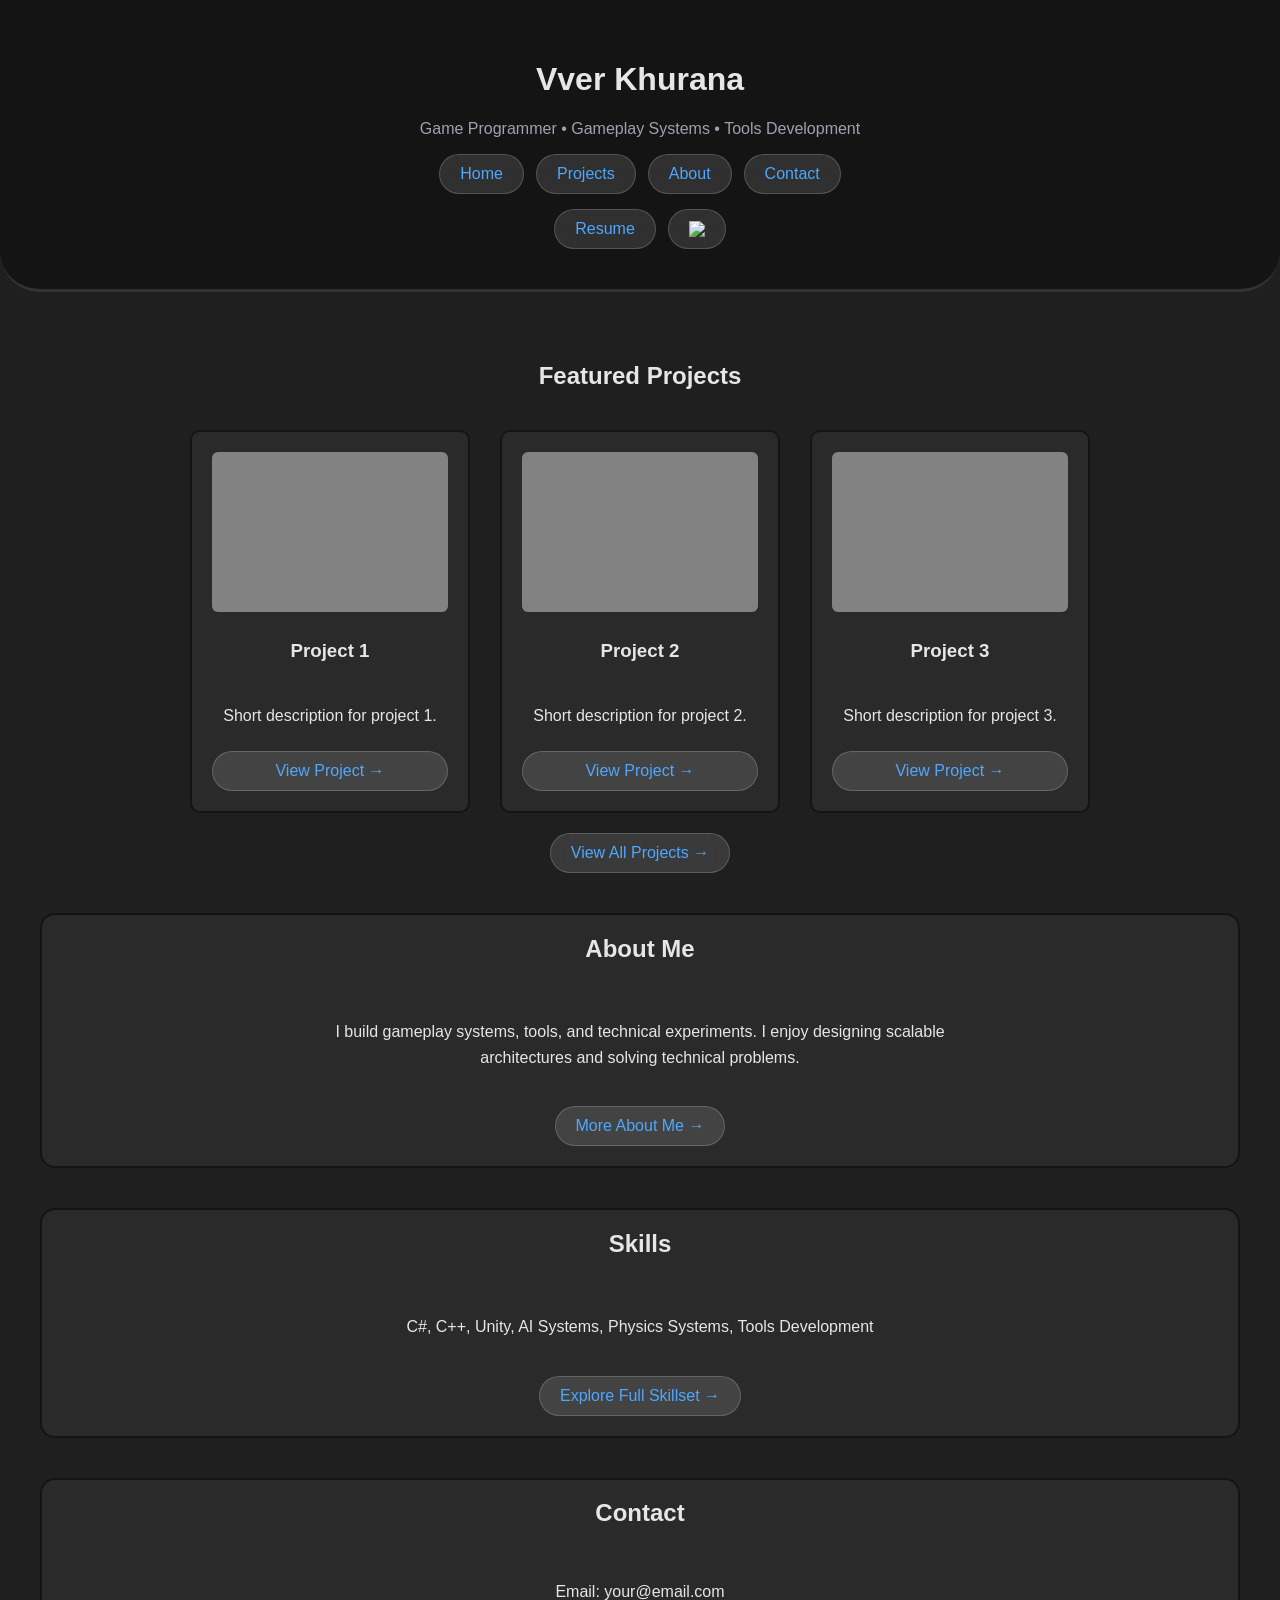
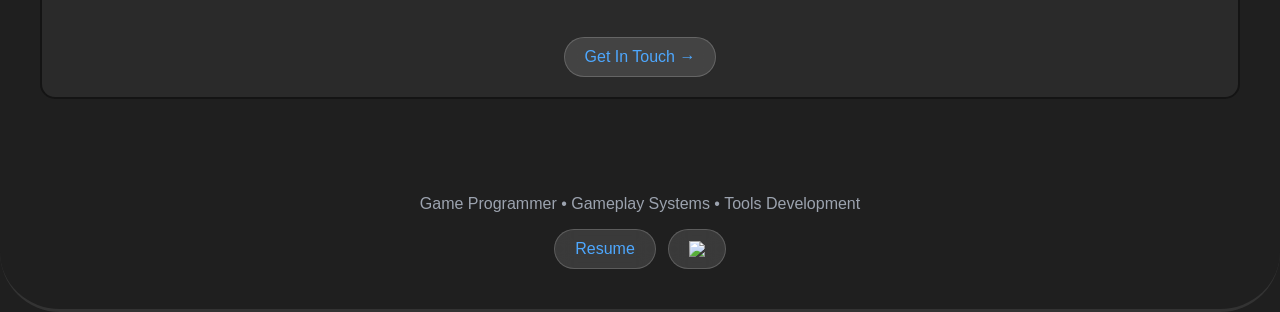
==== index.html @ a316a24e "Merge branch 'main' into codex/locate-entire-repository-content-u6tn3y" ====
<!DOCTYPE html>
<html>
<head>
<meta charset="UTF-8">
<meta name="viewport" content="width=device-width, initial-scale=1.0">
<title>Vver Khurana Portfolio</title>
<link rel="stylesheet" href="style.css">
</head>

<body>

<div id="header"></div>


<main class="container">

<section class="section">

<!-- Featured Projects -->

<h2>Featured Projects</h2>

<div class="project-grid">


<div class="project-card">
<img src="assets/project.png">
<h3>Project 1</h3>
<p>Short description for project 1.</p>
<a class="pill" href="projects/game_programming/combat.html">View Project →</a>
</div>

<div class="project-card">
<img src="assets/project.png">
<h3>Project 2</h3>
<p>Short description for project 2.</p>
<a class="pill" href="projects/game_programming/combat.html">View Project →</a>
</div>

<div class="project-card">
<img src="assets/project.png">
<h3>Project 3</h3>
<p>Short description for project 3.</p>
<a class="pill" href="projects/game_programming/combat.html">View Project →</a>
</div>

</div>

<a class="pill" href="mainPages/projects.html">View All Projects →</a>

</section>

<!-- About Me -->

<section class="rsection">

<h2>About Me</h2>

<p class="center-text">
I build gameplay systems, tools, and technical experiments.
I enjoy designing scalable architectures and solving technical problems.
</p>

<a class="pill" href="mainPages/about.html">More About Me →</a>

</section>

<!-- Skills -->

<section class="rsection">

<h2>Skills</h2>

<p class="center-text">
C#, C++, Unity, AI Systems, Physics Systems, Tools Development
</p>

<a class="pill" href="mainPages/skills.html">Explore Full Skillset →</a>

</section>

<!-- Contact -->

<section class="rsection">

<h2>Contact</h2>

<p>Email: your@email.com</p>

<a class="pill" href="mainPages/contact.html">Get In Touch →</a>

</section>

</main>

<div id="footer"></div>

<script src="js/nav.js"></script>
<script src="js/loader.js"></script>

</body>
</html>
---- style.css ----
:root{

--accent-color:#4ea8ff;

/* glass translucency */
--pill-alpha:0.12;
--pill-alpha-hover:0.22;

/* GRID SETTINGS */
--max-project-columns:3;
--card-width:280px;

}

body{
font-family:Arial;
margin:0;
background:#1f1f1f;
color:#e6e6e6;
}

.container{
max-width:1200px;
margin:0 auto;
padding:40px 10px;
text-align:center;
}

.header{
background:#141414;
padding:0px 0;
border-bottom:3px solid #333;
border-bottom-left-radius: 40px;
border-bottom-right-radius: 40px;
}

.footer{
background:#1f1f1f;
border-bottom:3px solid #333;
border-bottom-left-radius: 60px;
border-bottom-right-radius: 60px;
}

.tagline{
color:#9ca3af;
}

.nav{
display:flex;
gap:12px;
justify-content:center;
flex-wrap:wrap;
margin-top:15px;
}

.section{
margin-top:10px;
display:flex;
flex-direction:column;
align-items:center;
gap:20px;
}

.rsection{
margin-top:40px;
background: #2a2a2a;
display:flex;
flex-direction:column;
align-items:center;
border-radius: 15px;
gap:20px;
padding-bottom: 20px;
border-color: #141414;
border:2.5px solid #141414;
padding-left: 20px;
padding-right: 20px;
}

.center-text{
max-width:650px;
line-height:1.6;
}

/* PROJECT GRID */

.project-grid{

display:grid;

/* fixed card width prevents stretching */
grid-template-columns:repeat(auto-fit, var(--card-width));

gap:30px;

justify-content:center;

/* enforce max column count */
max-width:calc(var(--max-project-columns) * var(--card-width) + (var(--max-project-columns) - 1) * 30px);

width:100%;

}

/* project cards */

.project-card{
background:#2a2a2a;
padding:20px;
border-radius:10px;
border:2.5px solid #141414;
display:flex;
flex-direction:column;
gap:10px;
width:var(--card-width);
box-sizing:border-box;
}

.project-card img{
width:100%;
height:160px;
object-fit:cover;
border-radius:6px;
}

.project-page-img{
max-width:700px;
width:100%;
margin:20px auto;
display:block;
border-radius:6px;
}

/* pill buttons */

.pill{
display:inline-flex;
align-items:center;
justify-content:center;
padding:10px 20px;
border-radius:999px;
background:rgba(255,255,255,var(--pill-alpha));
border:1px solid rgba(255,255,255,0.18);
color:var(--accent-color);
text-decoration:none;
font-weight:500;
backdrop-filter:blur(10px);
transition:0.2s;
}

.pill:hover{
background:rgba(255,255,255,var(--pill-alpha-hover));
transform:translateY(-1px);
}

.back-btn{
cursor: pointer;
position:fixed;
top:20px;
left:20px;
}

.icon{
    max-width: 20px;
    height: auto;
}
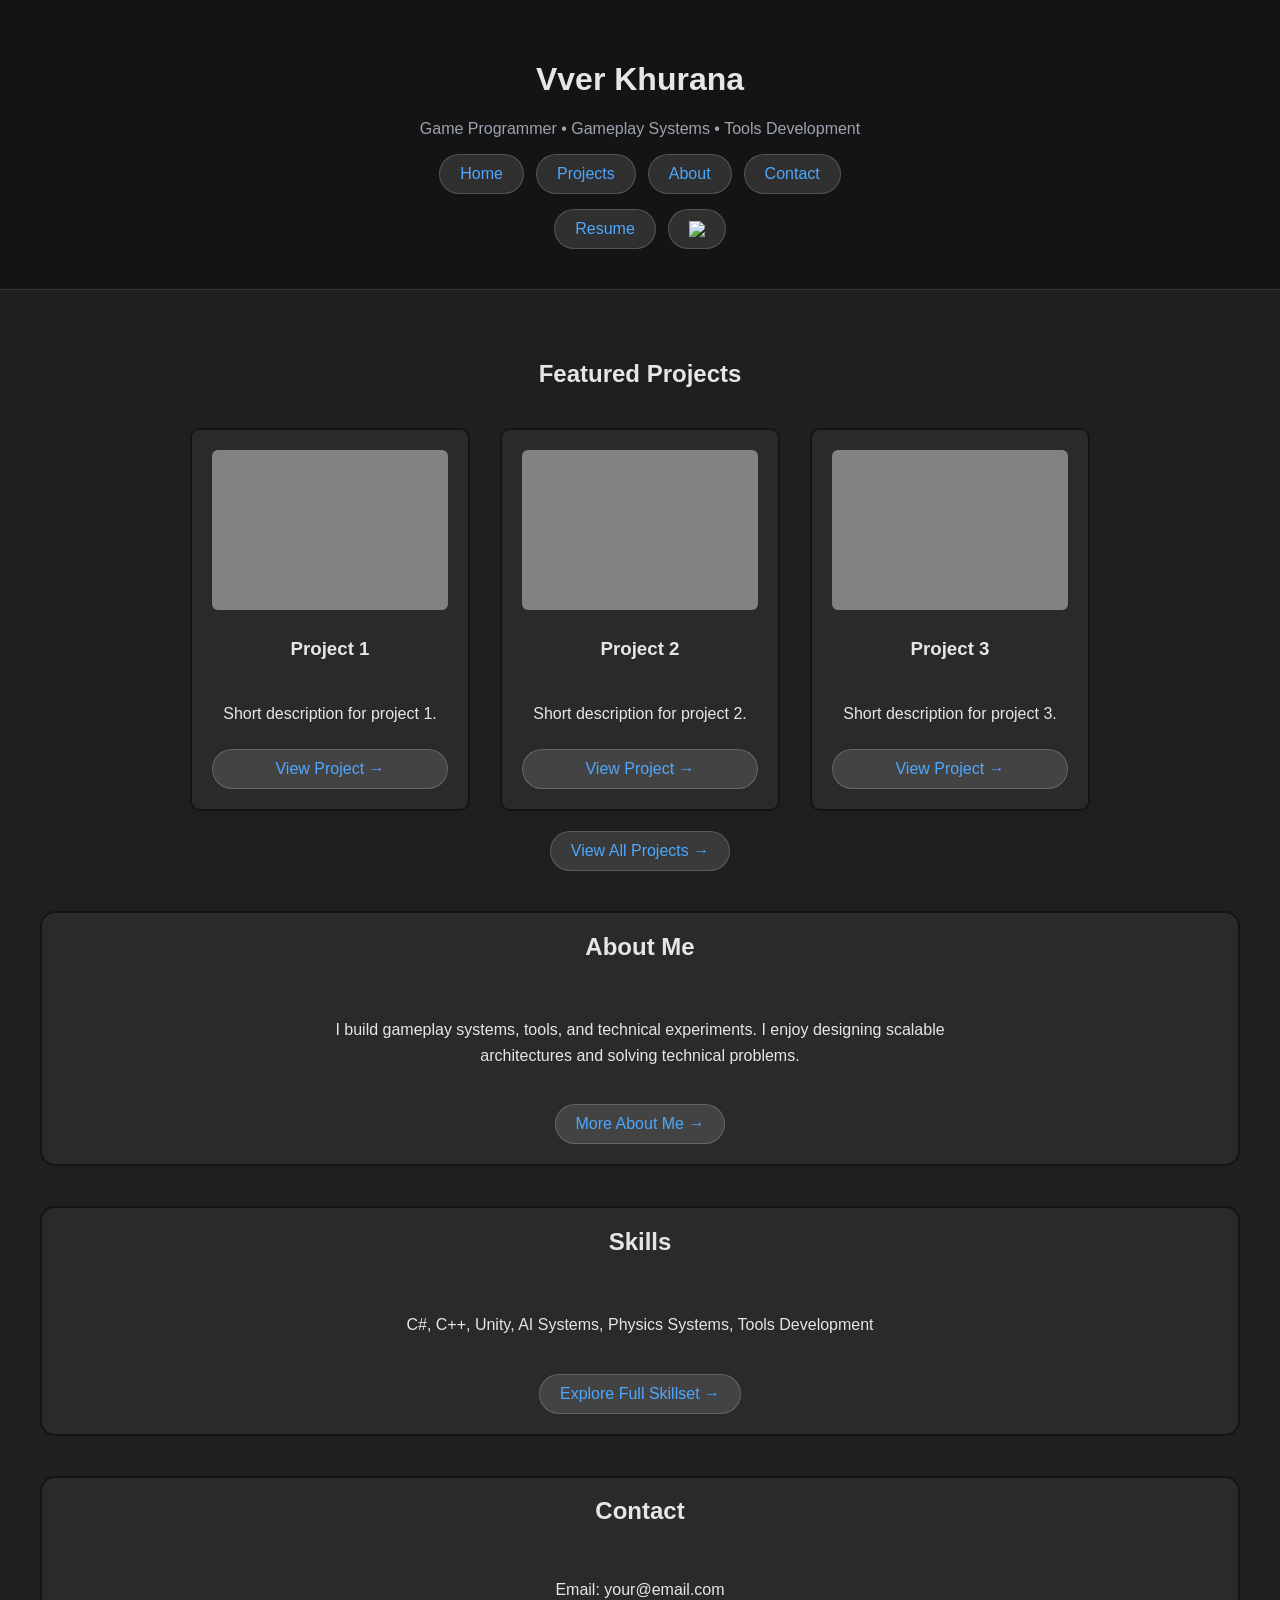
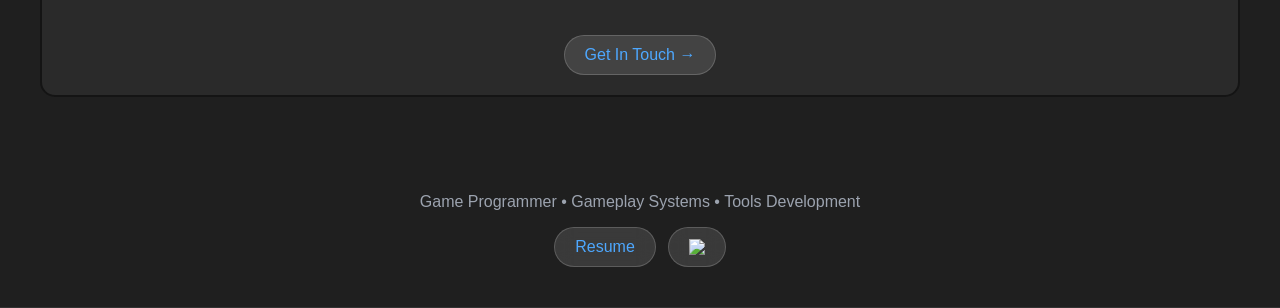
==== commit d645ac09: "Prevent back button overlap with header on narrow screens" ====
--- a/index.html
+++ b/index.html
@@ -4,13 +4,16 @@
 <head>
 <meta charset="UTF-8">
 <meta name="viewport" content="width=device-width, initial-scale=1.0">
-<title>Vver Khurana Portfolio</title>
+<title>Portfolio</title>
 <link rel="stylesheet" href="style.css">
 </head>
 
 <body>
 
 <div id="header"></div>
+
+</div>
+</header>
 
 
 <main class="container">
--- a/style.css
+++ b/style.css
@@ -30,16 +30,12 @@
 .header{
 background:#141414;
 padding:0px 0;
-border-bottom:3px solid #333;
-border-bottom-left-radius: 40px;
-border-bottom-right-radius: 40px;
+border-bottom:1px solid #333;
 }
 
 .footer{
 background:#1f1f1f;
-border-bottom:3px solid #333;
-border-bottom-left-radius: 60px;
-border-bottom-right-radius: 60px;
+border-bottom:1px solid #333;
 }
 
 .tagline{
@@ -73,8 +69,6 @@
 padding-bottom: 20px;
 border-color: #141414;
 border:2.5px solid #141414;
-padding-left: 20px;
-padding-right: 20px;
 }
 
 .center-text{
@@ -160,7 +154,10 @@
 left:20px;
 }
 
-.icon{
-    max-width: 20px;
-    height: auto;
-}+@media (max-width: 900px){
+.back-btn{
+position:static;
+display:inline-flex;
+margin:12px 0 0 12px;
+}
+}
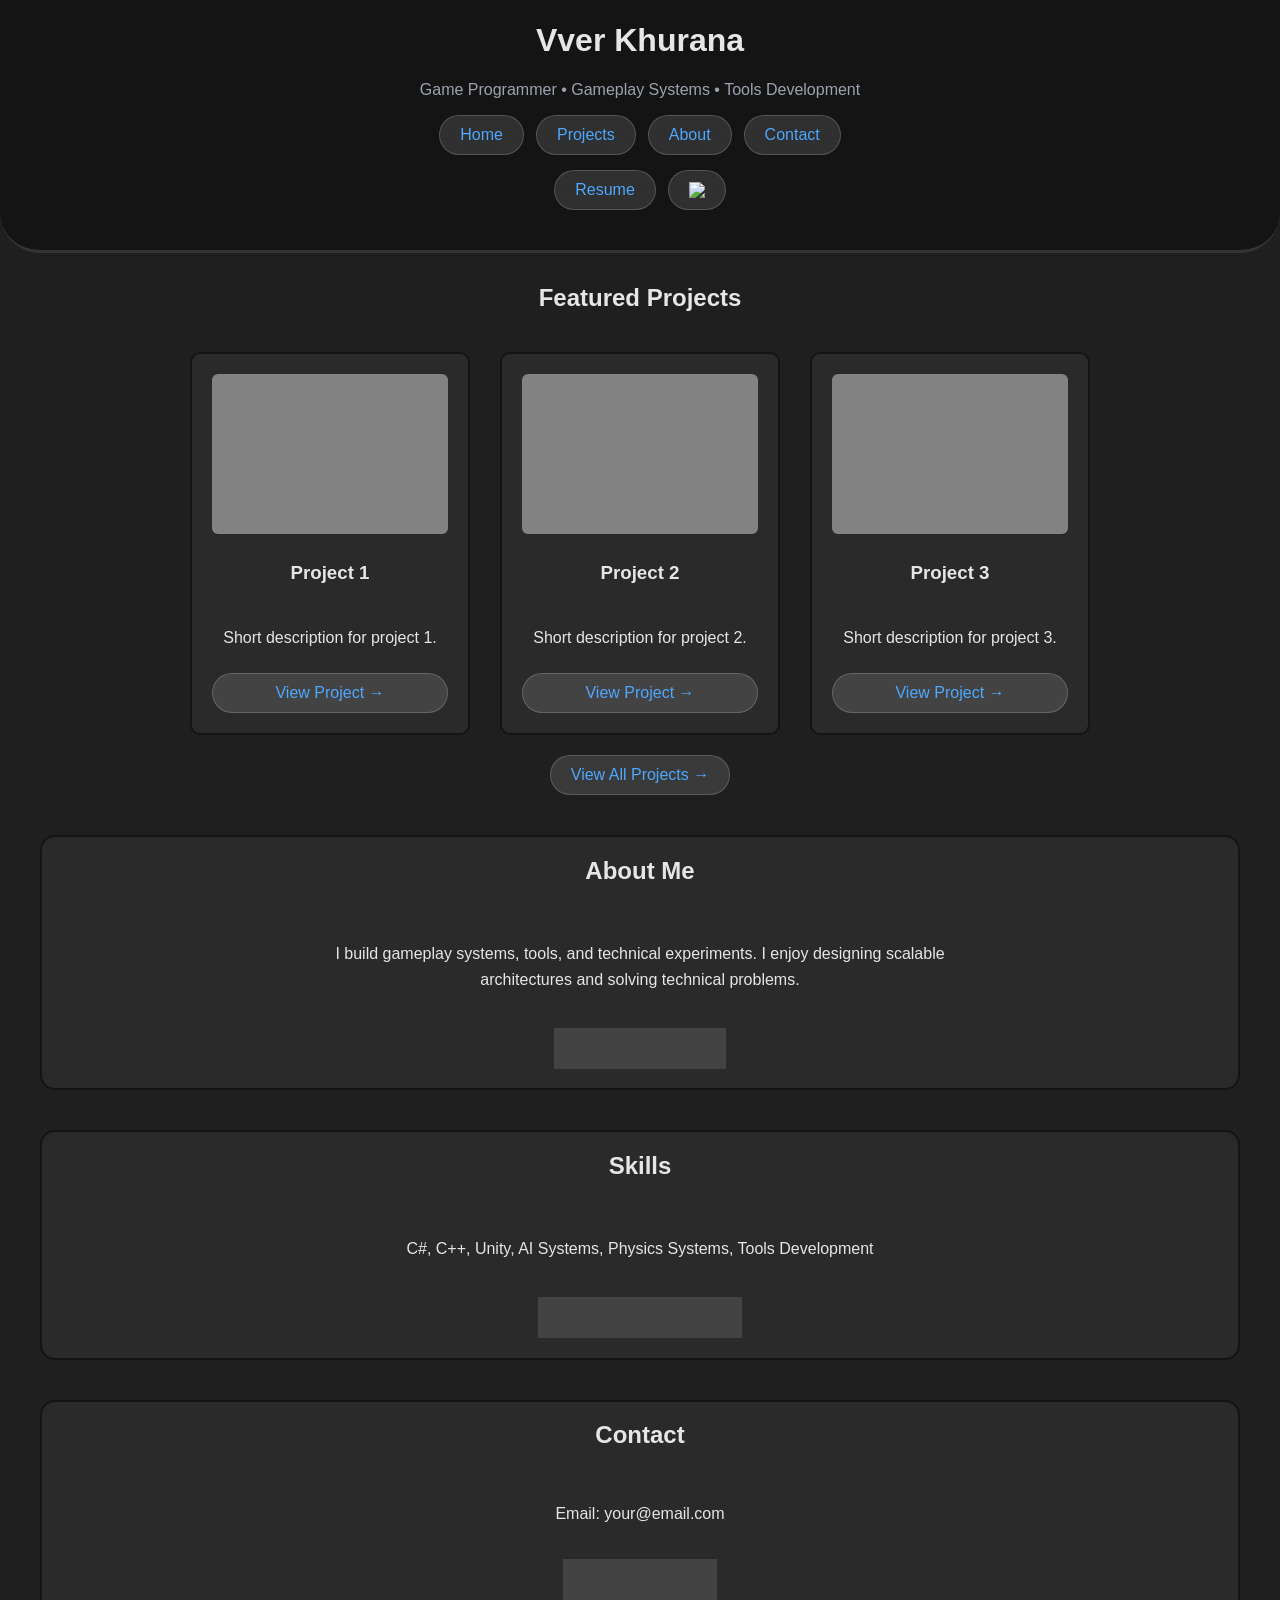
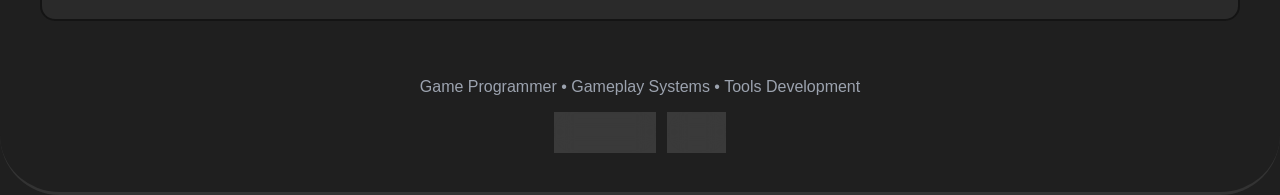
==== commit f6c196db: "Merge branch 'main' into codex/locate-entire-repository-content-odxdy3" ====
--- a/index.html
+++ b/index.html
@@ -4,16 +4,13 @@
 <head>
 <meta charset="UTF-8">
 <meta name="viewport" content="width=device-width, initial-scale=1.0">
-<title>Portfolio</title>
+<title>Vver Khurana Portfolio</title>
 <link rel="stylesheet" href="style.css">
 </head>
 
 <body>
 
 <div id="header"></div>
-
-</div>
-</header>
 
 
 <main class="container">
--- a/style.css
+++ b/style.css
@@ -23,19 +23,41 @@
 .container{
 max-width:1200px;
 margin:0 auto;
-padding:40px 10px;
+padding:0px 10px;
+padding-top: 1px;
+padding-bottom: 40px;
+text-align:center;
+}
+
+.pcontainer{
+max-width:1200px;
+margin:0 auto;
+padding:10px 10px;
 text-align:center;
 }
 
 .header{
 background:#141414;
 padding:0px 0;
-border-bottom:1px solid #333;
+border-bottom:3px solid #333;
+border-bottom-left-radius: 40px;
+border-bottom-right-radius: 40px;
+}
+
+.pheader{
+background:#141414;
+margin-top: 10px;
+margin-left: 5px;
+margin-right: 5px;
+border-bottom:3px solid #333;
+border-radius: 40px;
 }
 
 .footer{
 background:#1f1f1f;
-border-bottom:1px solid #333;
+border-bottom:3px solid #333;
+border-bottom-left-radius: 60px;
+border-bottom-right-radius: 60px;
 }
 
 .tagline{
@@ -48,6 +70,14 @@
 justify-content:center;
 flex-wrap:wrap;
 margin-top:15px;
+}
+
+.pnav{
+display:flex;
+gap:12px;
+justify-content:center;
+flex-wrap:wrap;
+margin-top:0px;
 }
 
 .section{
@@ -69,6 +99,8 @@
 padding-bottom: 20px;
 border-color: #141414;
 border:2.5px solid #141414;
+padding-left: 20px;
+padding-right: 20px;
 }
 
 .center-text{
@@ -154,10 +186,7 @@
 left:20px;
 }
 
-@media (max-width: 900px){
-.back-btn{
-position:static;
-display:inline-flex;
-margin:12px 0 0 12px;
+.icon{
+    max-width: 20px;
+    height: auto;
 }
-}
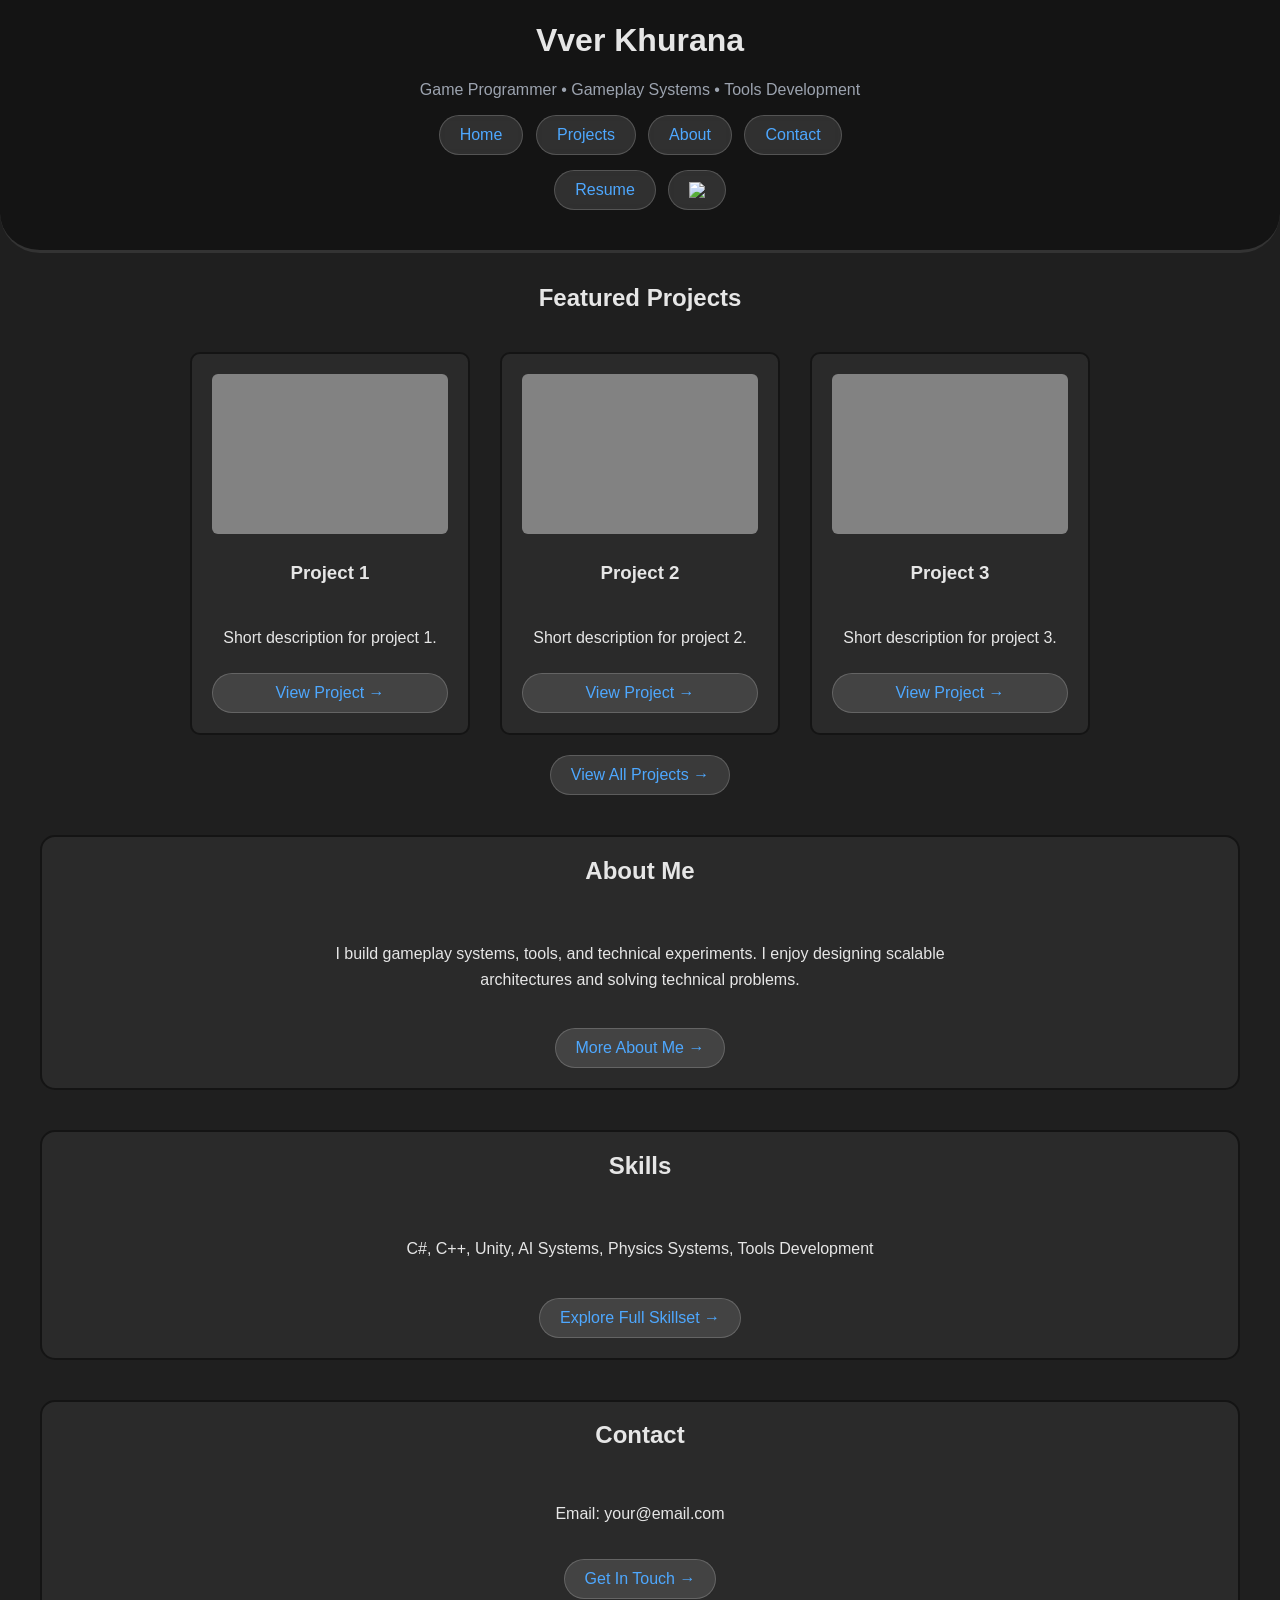
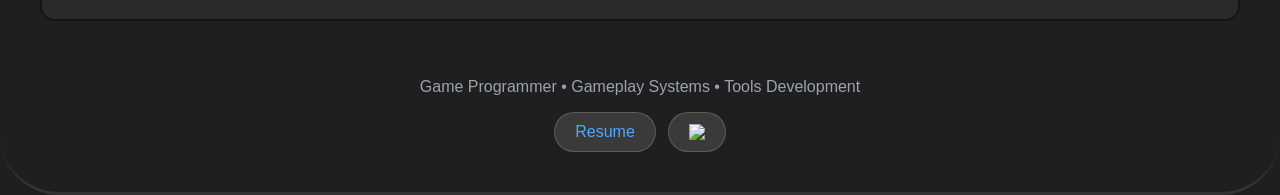
==== commit 0f29e7a2: "header stuff" ====
--- a/index.html
+++ b/index.html
@@ -8,7 +8,7 @@
 <link rel="stylesheet" href="style.css">
 </head>
 
-<body>
+<body class="fade-in">
 
 <div id="header"></div>
 
@@ -98,6 +98,7 @@
 
 <script src="js/nav.js"></script>
 <script src="js/loader.js"></script>
+<script src="js/indexHeader.js"></script>
 
 </body>
 </html>
--- a/style.css
+++ b/style.css
@@ -32,7 +32,7 @@
 .pcontainer{
 max-width:1200px;
 margin:0 auto;
-padding:10px 10px;
+padding:10px 1px;
 text-align:center;
 }
 
@@ -42,10 +42,37 @@
 border-bottom:3px solid #333;
 border-bottom-left-radius: 40px;
 border-bottom-right-radius: 40px;
+transition: background 0.2s ease, transform 0.2s ease;
+}
+
+.sheader{
+background:rgba(20,20,20,0.85);
+position: fixed;
+top: 0;
+left: 0;
+right: 0;
+z-index: 1000;
+backdrop-filter:blur(2px);
+border-bottom:3px solid #333;
+border-radius: 40px;
+margin-top: 10px;
+margin-left: 5px;
+margin-right: 5px;
+transform:translateY(-110%);
+opacity:0;
+pointer-events:none;
+transition:transform 0.22s ease, opacity 0.22s ease;
+}
+
+.sheader.is-visible{
+transform:translateY(0);
+opacity:1;
+pointer-events:auto;
 }
 
 .pheader{
-background:#141414;
+background:rgba(20,20,20,0.5);
+backdrop-filter:blur(3px);
 margin-top: 10px;
 margin-left: 5px;
 margin-right: 5px;
@@ -170,7 +197,7 @@
 color:var(--accent-color);
 text-decoration:none;
 font-weight:500;
-backdrop-filter:blur(10px);
+backdrop-filter:blur(3px);
 transition:0.2s;
 }
 
@@ -186,6 +213,21 @@
 left:20px;
 }
 
+.pback-btn{
+cursor: pointer;
+position:fixed;
+top:20px;
+left:20px;
+}
+
+@media (max-width: 650px){
+.pback-btn{
+position:static;
+display:inline-flex;
+margin:12px 0 0 12px;
+}
+}
+
 .icon{
     max-width: 20px;
     height: auto;
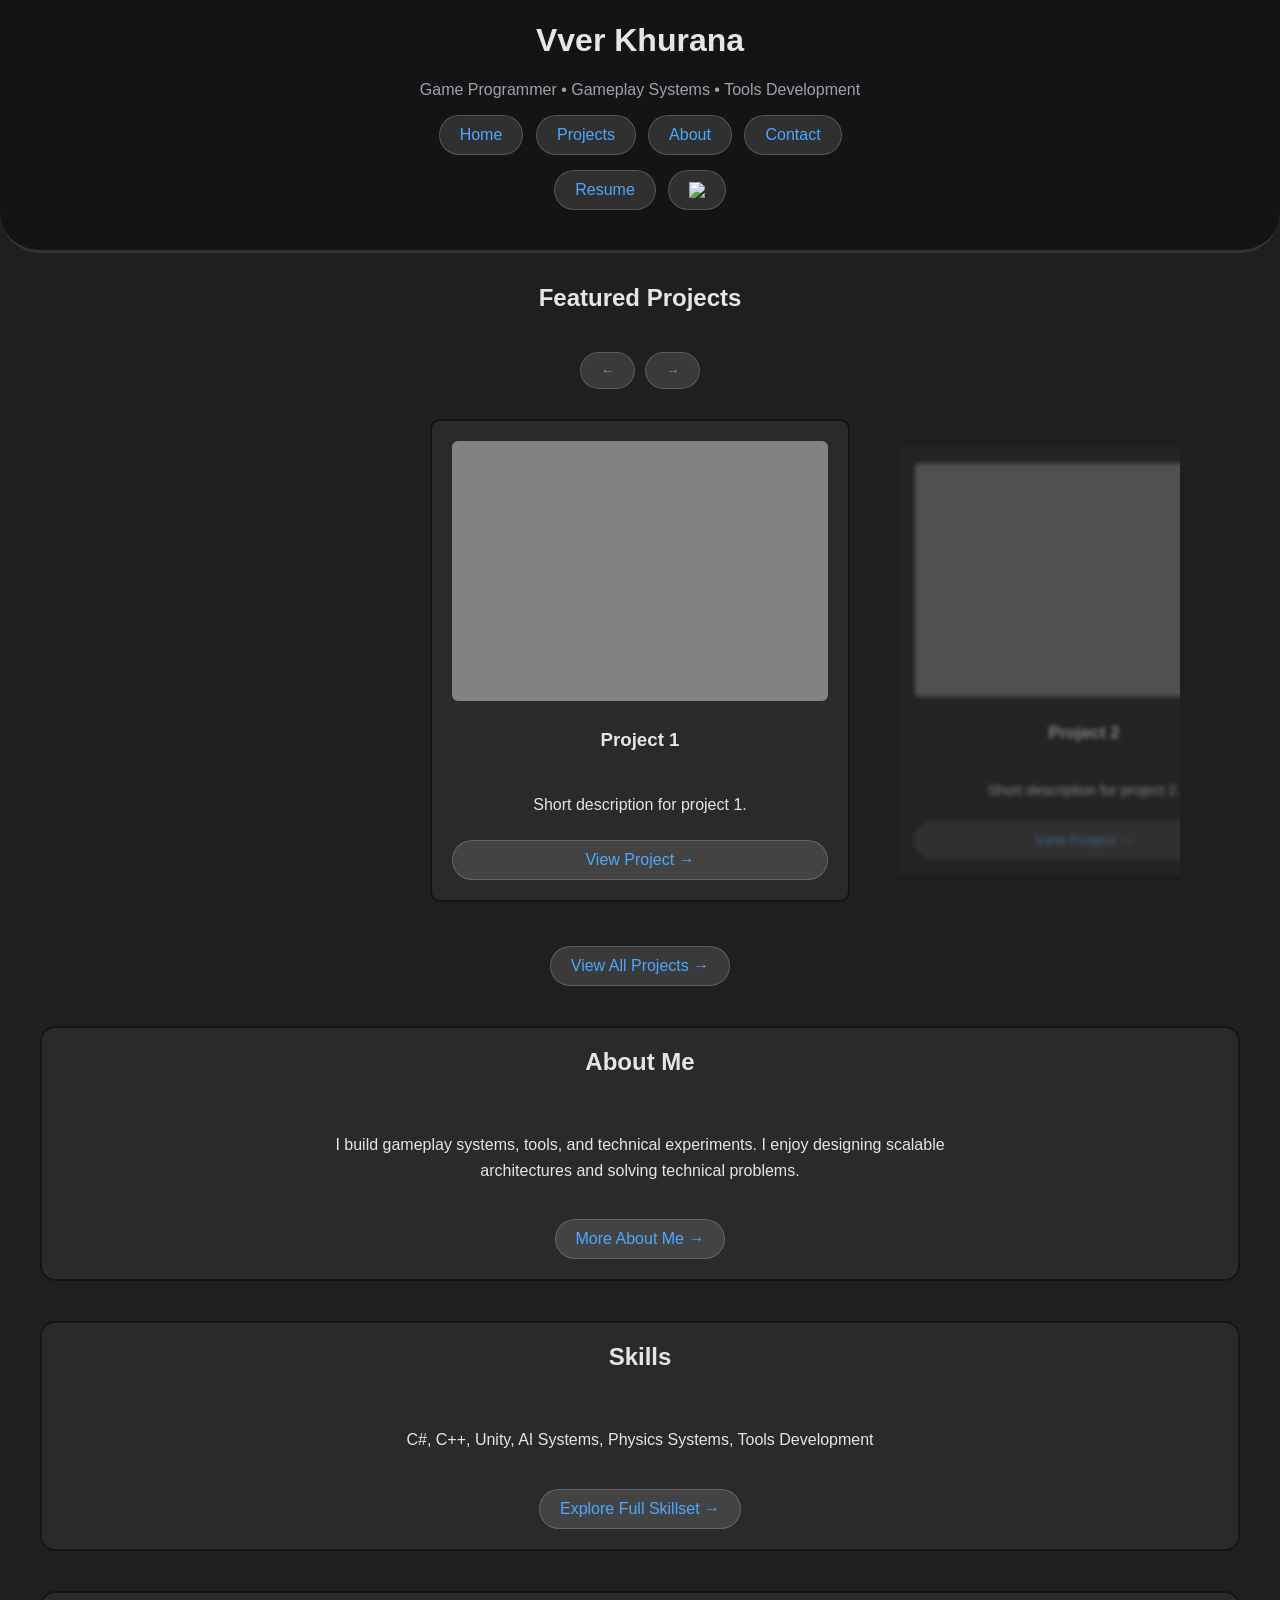
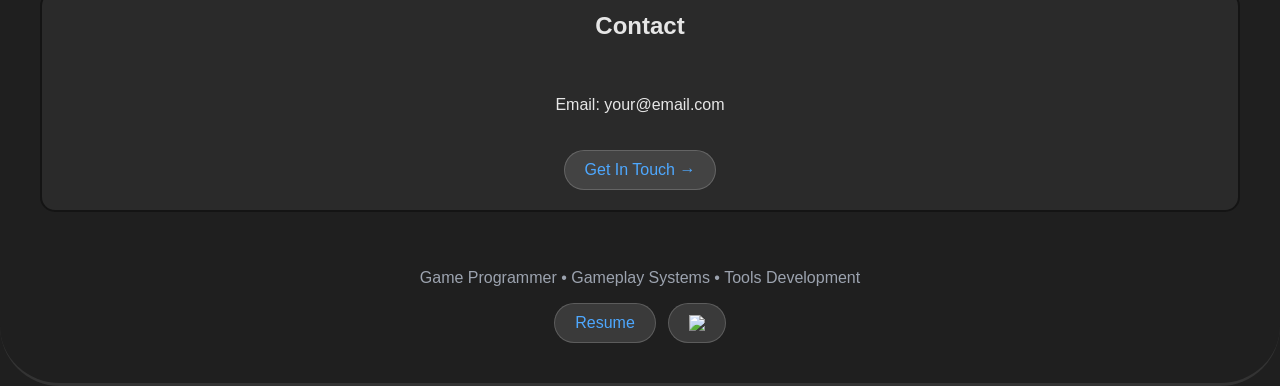
==== commit 5848d8f9: "cards test" ====
--- a/index.html
+++ b/index.html
@@ -8,7 +8,7 @@
 <link rel="stylesheet" href="style.css">
 </head>
 
-<body class="fade-in">
+<body>
 
 <div id="header"></div>
 
@@ -21,8 +21,13 @@
 
 <h2>Featured Projects</h2>
 
-<div class="project-grid">
+<div class="project-carousel" tabindex="0" aria-label="Featured projects carousel">
+<div class="carousel-controls">
+<button class="pill carousel-btn" data-action="prev" aria-label="Previous project">←</button>
+<button class="pill carousel-btn" data-action="next" aria-label="Next project">→</button>
+</div>
 
+<div class="project-track">
 
 <div class="project-card">
 <img src="assets/project.png">
@@ -45,6 +50,7 @@
 <a class="pill" href="projects/game_programming/combat.html">View Project →</a>
 </div>
 
+</div>
 </div>
 
 <a class="pill" href="mainPages/projects.html">View All Projects →</a>
@@ -99,6 +105,7 @@
 <script src="js/nav.js"></script>
 <script src="js/loader.js"></script>
 <script src="js/indexHeader.js"></script>
+<script src="js/featuredProjects.js"></script>
 
 </body>
 </html>
--- a/style.css
+++ b/style.css
@@ -78,6 +78,7 @@
 margin-right: 5px;
 border-bottom:3px solid #333;
 border-radius: 40px;
+transition: background 0.2s ease, transform 0.2s ease;
 }
 
 .footer{
@@ -135,26 +136,6 @@
 line-height:1.6;
 }
 
-/* PROJECT GRID */
-
-.project-grid{
-
-display:grid;
-
-/* fixed card width prevents stretching */
-grid-template-columns:repeat(auto-fit, var(--card-width));
-
-gap:30px;
-
-justify-content:center;
-
-/* enforce max column count */
-max-width:calc(var(--max-project-columns) * var(--card-width) + (var(--max-project-columns) - 1) * 30px);
-
-width:100%;
-
-}
-
 /* project cards */
 
 .project-card{
@@ -165,7 +146,6 @@
 display:flex;
 flex-direction:column;
 gap:10px;
-width:var(--card-width);
 box-sizing:border-box;
 }
 
@@ -208,6 +188,7 @@
 
 .back-btn{
 cursor: pointer;
+z-index:1001;
 position:fixed;
 top:20px;
 left:20px;
@@ -232,3 +213,77 @@
     max-width: 20px;
     height: auto;
 }
+
+
+/* FEATURED PROJECT CAROUSEL */
+
+.project-carousel{
+width:100%;
+max-width:1080px;
+display:flex;
+flex-direction:column;
+gap:12px;
+}
+
+.carousel-controls{
+display:flex;
+gap:10px;
+justify-content:center;
+}
+
+.carousel-btn{
+min-width:48px;
+}
+
+.project-track{
+display:flex;
+gap:24px;
+overflow-x:auto;
+scroll-snap-type:x mandatory;
+scroll-padding-inline:calc(50% - min(38vw, 210px));
+padding:18px max(12px, calc(50% - min(38vw, 210px))) 24px;
+-webkit-overflow-scrolling:touch;
+}
+
+.project-track::-webkit-scrollbar{
+height:9px;
+}
+
+.project-track::-webkit-scrollbar-thumb{
+background:#4a4a4a;
+border-radius:999px;
+}
+
+.project-track .project-card{
+scroll-snap-align:center;
+flex:0 0 min(76vw, 420px);
+width:min(76vw, 420px);
+transition:transform 0.25s ease, filter 0.25s ease, opacity 0.25s ease;
+opacity:0.5;
+filter:blur(2.3px) saturate(80%);
+transform:scale(0.9);
+}
+
+.project-track .project-card.is-focused{
+opacity:1;
+filter:none;
+transform:scale(1);
+z-index:1;
+}
+
+.project-track .project-card img{
+height:clamp(190px, 26vw, 260px);
+}
+
+@media (max-width: 800px){
+.project-track{
+gap:16px;
+scroll-padding-inline:calc(50% - min(42vw, 185px));
+padding:14px max(8px, calc(50% - min(42vw, 185px))) 18px;
+}
+
+.project-track .project-card{
+flex-basis:min(84vw, 360px);
+width:min(84vw, 360px);
+}
+}
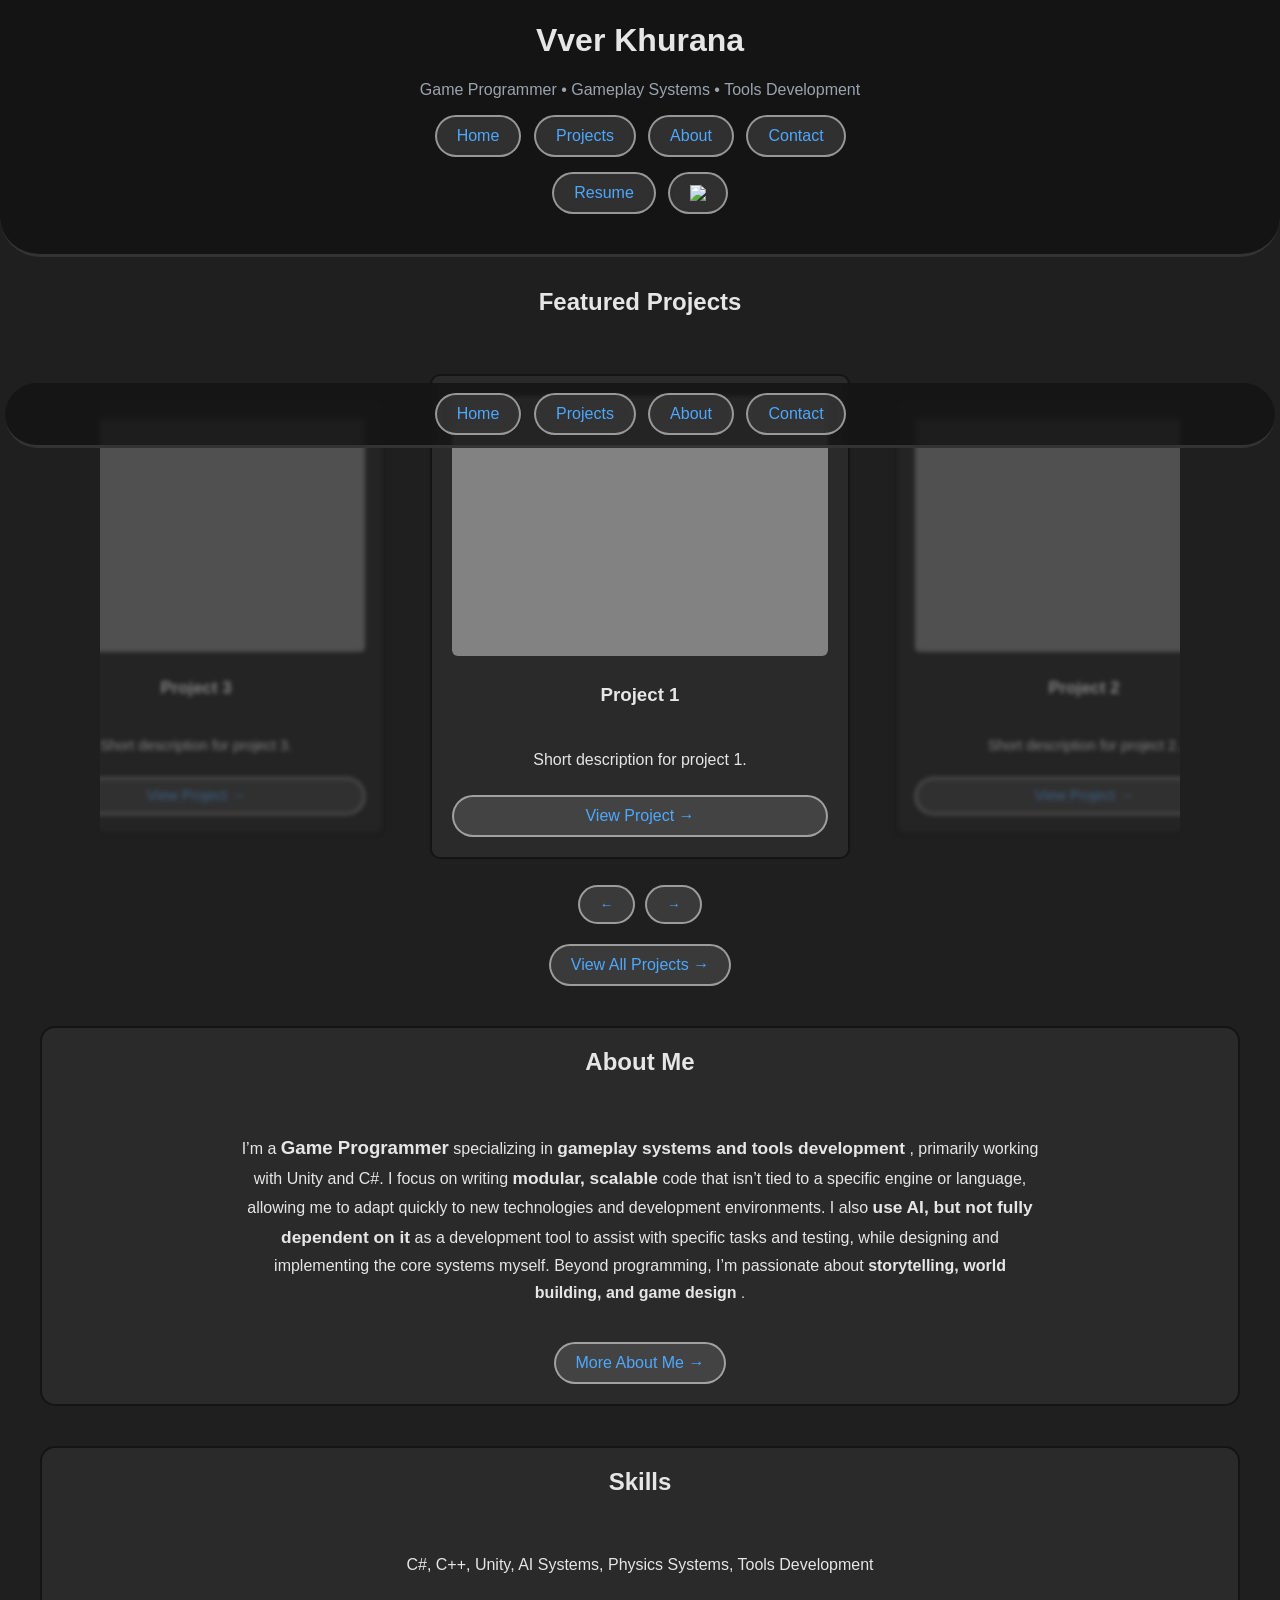
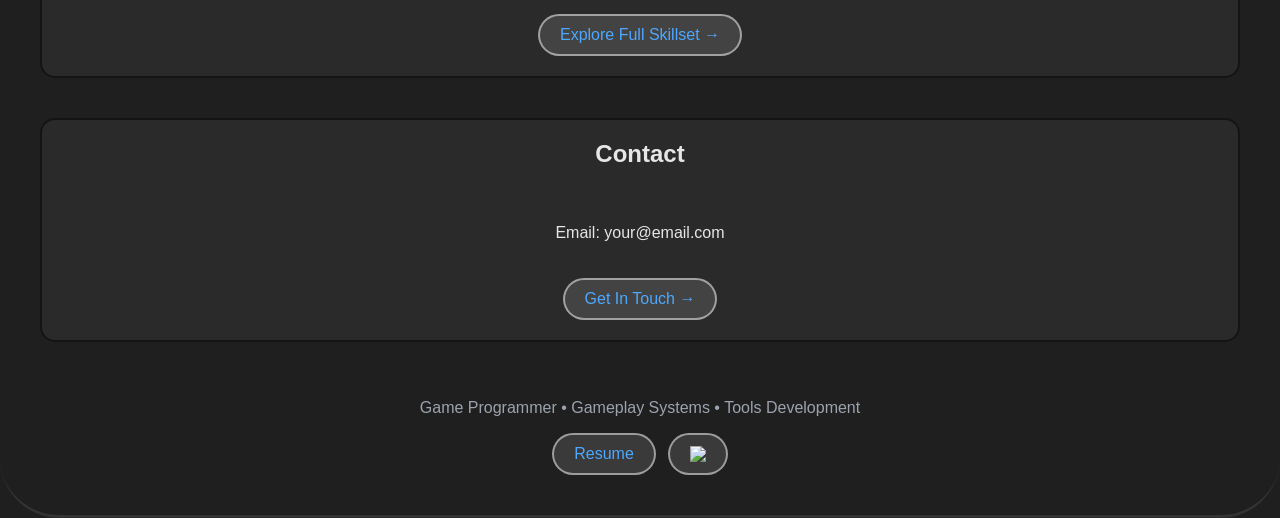
==== commit 07c54443: "About" ====
--- a/index.html
+++ b/index.html
@@ -63,10 +63,23 @@
 
 <h2>About Me</h2>
 
-<p class="center-text">
-I build gameplay systems, tools, and technical experiments.
-I enjoy designing scalable architectures and solving technical problems.
+<div class="doc-content">
+
+<p style="text-align: center;">I’m a <strong>
+<span style="font-size:14pt;">Game Programmer</span>
+</strong> specializing in <strong>
+<span style="font-size:13pt;">gameplay systems and tools development</span>
+</strong>, primarily working with Unity and C#. I focus on writing <strong>
+<span style="font-size:13pt;">modular, scalable</span>
+</strong> code that isn’t tied to a specific engine or language, allowing me to adapt quickly to new technologies and development environments. I also <strong>
+<span style="font-size:13pt;">use AI, but not fully dependent on it</span>
+</strong> as a development tool to assist with specific tasks and testing, while designing and implementing the core systems myself. Beyond programming, I’m passionate about <strong>
+<span style="font-size:12pt;">storytelling, world building, and game design</span>
+</strong>
+<span style="font-size:11pt;">.</span>
 </p>
+
+</div>
 
 <a class="pill" href="mainPages/about.html">More About Me →</a>
 
--- a/style.css
+++ b/style.css
@@ -106,6 +106,8 @@
 justify-content:center;
 flex-wrap:wrap;
 margin-top:0px;
+padding-left: 5px;
+padding-right: 5px;
 }
 
 .section{
@@ -162,6 +164,7 @@
 margin:20px auto;
 display:block;
 border-radius:6px;
+pointer-events: none;
 }
 
 /* pill buttons */
@@ -173,7 +176,7 @@
 padding:10px 20px;
 border-radius:999px;
 background:rgba(255,255,255,var(--pill-alpha));
-border:1px solid rgba(255,255,255,0.18);
+border:2px solid rgba(255,255,255,0.5);
 color:var(--accent-color);
 text-decoration:none;
 font-weight:500;
@@ -222,13 +225,14 @@
 max-width:1080px;
 display:flex;
 flex-direction:column;
-gap:12px;
+gap:14px;
 }
 
 .carousel-controls{
 display:flex;
 gap:10px;
 justify-content:center;
+order:2;
 }
 
 .carousel-btn{
@@ -241,8 +245,16 @@
 overflow-x:auto;
 scroll-snap-type:x mandatory;
 scroll-padding-inline:calc(50% - min(38vw, 210px));
-padding:18px max(12px, calc(50% - min(38vw, 210px))) 24px;
+padding:18px max(12px, calc(50% - min(38vw, 210px))) 12px;
 -webkit-overflow-scrolling:touch;
+cursor:grab;
+user-select:none;
+order:1;
+}
+
+.project-track.is-dragging{
+cursor:grabbing;
+scroll-snap-type:none;
 }
 
 .project-track::-webkit-scrollbar{
@@ -286,4 +298,38 @@
 flex-basis:min(84vw, 360px);
 width:min(84vw, 360px);
 }
+}
+
+.doc-content{
+max-width:800px;
+margin:auto;
+line-height:1.7;
+}
+
+.doc-table{
+border-collapse:collapse;
+width:100%;
+}
+
+.doc-table td{
+border:1px solid #444;
+color:inherit;
+padding:10px;
+}
+
+.doc-image-left{
+float:left;
+margin-right:20px;
+margin-bottom:10px;
+}
+
+.doc-image-right{
+float:right;
+margin-left:20px;
+margin-bottom:10px;
+}
+
+.doc-image-center{
+display:block;
+margin:auto;
 }
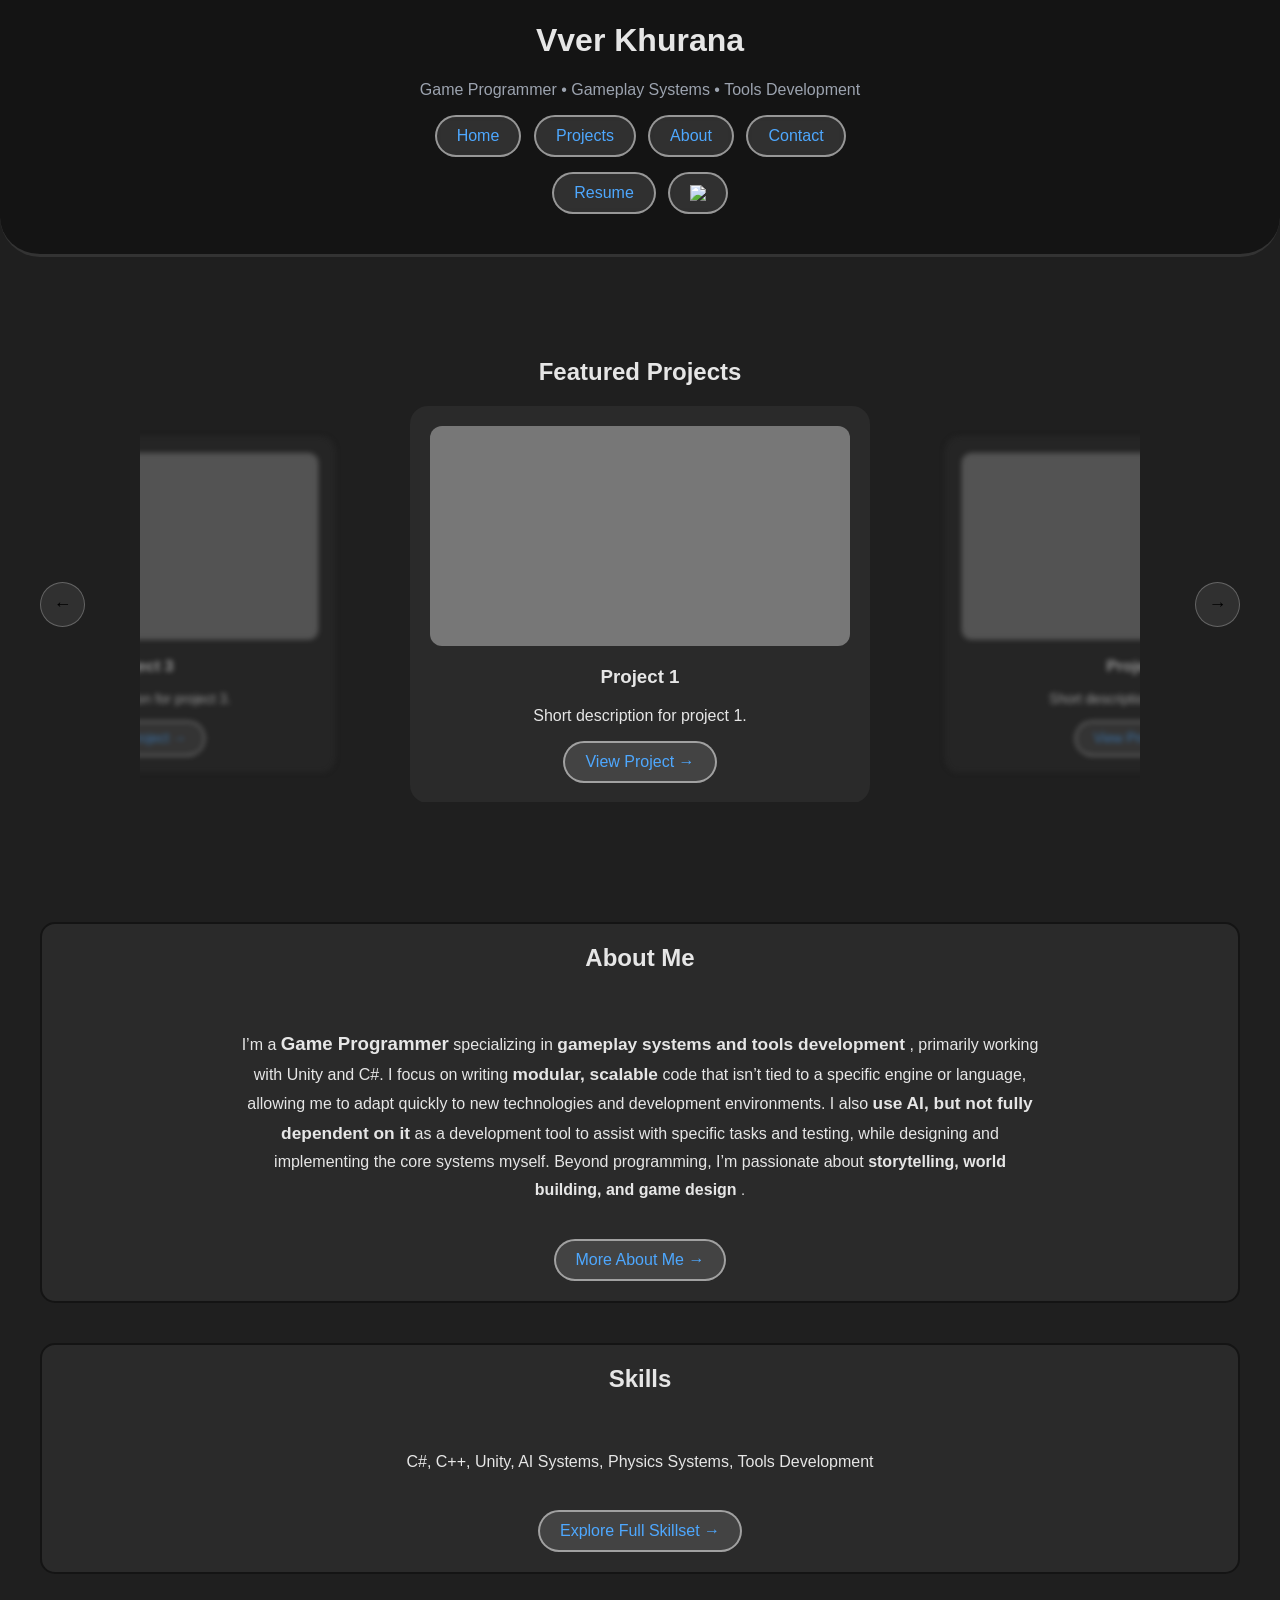
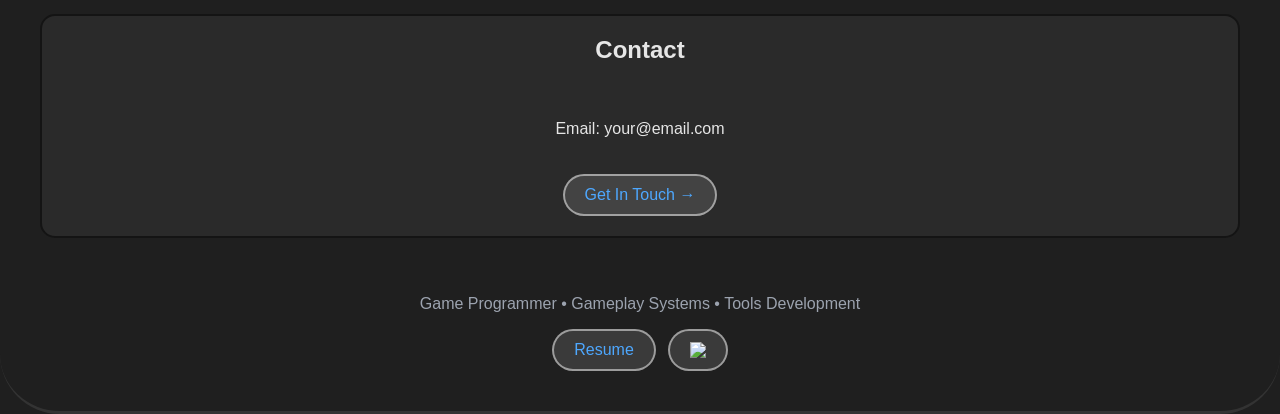
==== commit f3485e94: "scrolly" ====
--- a/index.html
+++ b/index.html
@@ -15,9 +15,7 @@
 
 <main class="container">
 
-<section class="section">
-
-<!-- Featured Projects -->
+<!-- <section class="section">
 
 <h2>Featured Projects</h2>
 
@@ -54,6 +52,47 @@
 </div>
 
 <a class="pill" href="mainPages/projects.html">View All Projects →</a>
+
+</section> -->
+
+<section class="featured-section">
+
+<h2>Featured Projects</h2>
+
+<div class="fp-carousel">
+
+<button class="fp-btn fp-prev">←</button>
+
+<div class="fp-viewport">
+<div class="fp-track">
+
+<div class="fp-card">
+<div class="fp-img"></div>
+<h3>Project 1</h3>
+<p>Short description for project 1.</p>
+<a class="pill" href="projects/game_programming/combat.html">View Project →</a>
+</div>
+
+<div class="fp-card">
+<div class="fp-img"></div>
+<h3>Project 2</h3>
+<p>Short description for project 2.</p>
+<a class="pill" href="projects/game_programming/combat.html">View Project →</a>
+</div>
+
+<div class="fp-card">
+<div class="fp-img"></div>
+<h3>Project 3</h3>
+<p>Short description for project 3.</p>
+<a class="pill" href="projects/game_programming/combat.html">View Project →</a>
+</div>
+
+</div>
+</div>
+
+<button class="fp-btn fp-next">→</button>
+
+</div>
 
 </section>
 
--- a/style.css
+++ b/style.css
@@ -217,89 +217,6 @@
     height: auto;
 }
 
-
-/* FEATURED PROJECT CAROUSEL */
-
-.project-carousel{
-width:100%;
-max-width:1080px;
-display:flex;
-flex-direction:column;
-gap:14px;
-}
-
-.carousel-controls{
-display:flex;
-gap:10px;
-justify-content:center;
-order:2;
-}
-
-.carousel-btn{
-min-width:48px;
-}
-
-.project-track{
-display:flex;
-gap:24px;
-overflow-x:auto;
-scroll-snap-type:x mandatory;
-scroll-padding-inline:calc(50% - min(38vw, 210px));
-padding:18px max(12px, calc(50% - min(38vw, 210px))) 12px;
--webkit-overflow-scrolling:touch;
-cursor:grab;
-user-select:none;
-order:1;
-}
-
-.project-track.is-dragging{
-cursor:grabbing;
-scroll-snap-type:none;
-}
-
-.project-track::-webkit-scrollbar{
-height:9px;
-}
-
-.project-track::-webkit-scrollbar-thumb{
-background:#4a4a4a;
-border-radius:999px;
-}
-
-.project-track .project-card{
-scroll-snap-align:center;
-flex:0 0 min(76vw, 420px);
-width:min(76vw, 420px);
-transition:transform 0.25s ease, filter 0.25s ease, opacity 0.25s ease;
-opacity:0.5;
-filter:blur(2.3px) saturate(80%);
-transform:scale(0.9);
-}
-
-.project-track .project-card.is-focused{
-opacity:1;
-filter:none;
-transform:scale(1);
-z-index:1;
-}
-
-.project-track .project-card img{
-height:clamp(190px, 26vw, 260px);
-}
-
-@media (max-width: 800px){
-.project-track{
-gap:16px;
-scroll-padding-inline:calc(50% - min(42vw, 185px));
-padding:14px max(8px, calc(50% - min(42vw, 185px))) 18px;
-}
-
-.project-track .project-card{
-flex-basis:min(84vw, 360px);
-width:min(84vw, 360px);
-}
-}
-
 .doc-content{
 max-width:800px;
 margin:auto;
@@ -332,4 +249,88 @@
 .doc-image-center{
 display:block;
 margin:auto;
+}
+
+/* ===== FEATURED PROJECT CAROUSEL ===== */
+
+.featured-section{
+padding:80px 0;
+text-align:center;
+}
+
+.fp-carousel{
+display:flex;
+align-items:center;
+justify-content:center;
+gap:20px;
+position:relative;
+}
+
+.fp-viewport{
+overflow:hidden;
+width:100%;
+max-width:1000px;
+margin:auto;
+}
+
+.fp-track{
+display:flex;
+gap:40px;
+cursor:grab;
+user-select:none;
+will-change:transform;
+touch-action:pan-y;
+align-items:stretch;
+}
+
+.fp-track.dragging{
+cursor:grabbing;
+}
+
+.fp-card{
+flex:0 0 min(80vw,420px);
+background:#2a2a2a;
+border-radius:18px;
+padding:20px;
+transition:0.35s;
+transform:scale(0.85);
+filter:blur(3px);
+opacity:0.6;
+}
+
+.fp-card.active{
+transform:scale(1);
+filter:blur(0);
+opacity:1;
+}
+
+.fp-img{
+height:220px;
+background:#777;
+border-radius:12px;
+margin-bottom:20px;
+}
+
+.fp-btn{
+width:45px;
+height:45px;
+border-radius:999px;
+background:rgba(255,255,255,0.08);
+border:1px solid rgba(255,255,255,0.25);
+cursor:pointer;
+font-size:18px;
+}
+
+/* responsive */
+
+@media(max-width:900px){
+
+.fp-card{
+flex:0 0 80%;
+}
+
+.fp-track{
+gap:20px;
+}
+
 }
